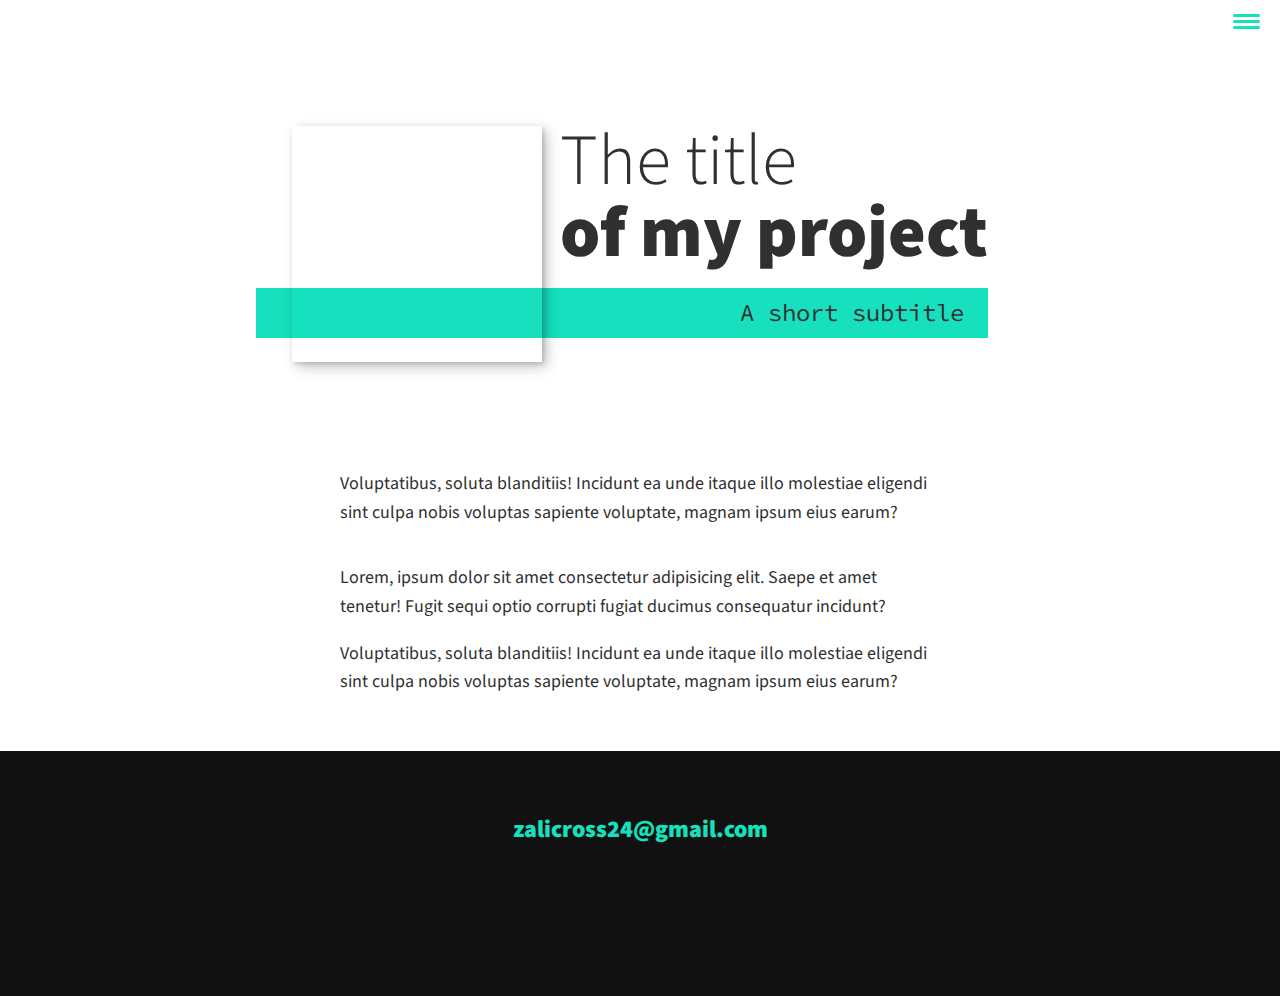
==== portfolio-item.html @ 570b1f67 "changes to index and style.css" ====
<!DOCTYPE html>
<html lang="en">

<head>
    <meta charset="UTF-8">
    <meta name="viewport" content="width=device-width, initial-scale=1.0">
    <title>DevJane Portfolio Website</title>
    <link rel="stylesheet" href="https://cdnjs.cloudflare.com/ajax/libs/normalize/7.0.0/normalize.min.css">
    <link rel="stylesheet" href="https://cdnjs.cloudflare.com/ajax/libs/font-awesome/5.11.2/css/all.css"
        integrity="sha256-46qynGAkLSFpVbEBog43gvNhfrOj+BmwXdxFgVK/Kvc=" crossorigin="anonymous" />

    <!-- Update these with your own fonts -->
    <link href="https://fonts.googleapis.com/css?family=Source+Code+Pro:400,900|Source+Sans+Pro:300,900&display=swap"
        rel="stylesheet">

    <link rel="stylesheet" href="styles.css">

</head>

<body>
    <header>
        <div class="logo">
            <img src="img/devjane.png" alt="">
        </div>
        <button class="nav-toggle" aria-label="toggle navigation">
            <span class="hamburger"></span>
        </button>
        <nav class="nav">
            <ul class="nav__list">
                <li class="nav__item"><a href="index.html" class="nav__link">Home</a></li>
                <li class="nav__item"><a href="index.html#services" class="nav__link">My Services</a></li>
                <li class="nav__item"><a href="index.html#about" class="nav__link">About me</a></li>
                <li class="nav__item"><a href="index.html#work" class="nav__link">My Work</a></li>
            </ul>
        </nav>
    </header>


    <section class="intro">
        <h1 class="section__title section__title--intro">
            The title <strong>of my project</strong>
        </h1>
        <p class="section__subtitle section__subtitle--intro">A short subtitle</p>
        <img src="img/portfolio-01.jpg" alt="" class="intro__img">
    </section>

    <div class="portfolio-item-individual">
        <p>Voluptatibus, soluta blanditiis! Incidunt ea unde itaque illo molestiae eligendi sint culpa nobis voluptas
            sapiente voluptate, magnam ipsum eius earum?</p>
        <img src="img/portfolio-details.jpg" alt="">
        <p>Lorem, ipsum dolor sit amet consectetur adipisicing elit. Saepe et amet tenetur! Fugit sequi optio corrupti
            fugiat ducimus consequatur incidunt?</p>
        <p>Voluptatibus, soluta blanditiis! Incidunt ea unde itaque illo molestiae eligendi sint culpa nobis voluptas
            sapiente voluptate, magnam ipsum eius earum?</p>
    </div>


    <!-- Footer -->
    <footer class="footer">
        <!-- replace with your own email address -->
        <a href="mailto:zalicross24@gmail.com" class="footer__link">zalicross24@gmail.com</a>
        <ul class="social-list">
            <li class="social-list__item">
                <a class="social-list__link" href="https://www.linkedin.com/in/zali-cross/">
                    <i class="fab fa-linkedin"></i>
                </a>
            </li>
            <li class="social-list__item">
                <a class="social-list__link" href="https://twitter.com">
                    <i class="fab fa-twitter"></i>
                </a>
            </li>
            <li class="social-list__item">
                <a class="social-list__link" href="https://github.com/zcross13">
                    <i class="fab fa-github"></i>
                </a>
            </li>
        </ul>
    </footer>

    <script src="app.js"></script>

</body>

</html>
---- styles.css ----
*,
*::before,
*::after {
    box-sizing: border-box;
}

/* Custom Properties, update these for your own design */

:root {
    --ff-primary: 'Source Sans Pro', sans-serif;
    --ff-secondary: 'Source Code Pro', monospace;

    --fw-reg: 300;
    --fw-bold: 900;

    --clr-light: #fff;
    --clr-dark: #303030;
    --clr-accent: #16e0bd;

    --fs-h1: 3rem;
    --fs-h2: 2.25rem;
    --fs-h3: 1.25rem;
    --fs-body: 1rem;

    --bs: 0.25em 0.25em 0.75em rgba(0, 0, 0, .25),
        0.125em 0.125em 0.25em rgba(0, 0, 0, .15);
}

@media (min-width: 800px) {
    :root {
        --fs-h1: 4.5rem;
        --fs-h2: 3.75rem;
        --fs-h3: 1.5rem;
        --fs-body: 1.125rem;
    }
}

/* General styles */

/* endable this to add smooth scrolling */
/* html {
    scroll-behavior: smooth;
} */


body {
    background: var(--clr-light);
    color: var(--clr-dark);
    margin: 0;
    font-family: var(--ff-primary);
    font-size: var(--fs-body);
    line-height: 1.6;
}

section {
    padding: 5em 2em;
}

img {
    display: block;
    max-width: 100%;
}

strong {
    font-weight: var(--fw-bold)
}

:focus {
    outline: 3px solid var(--clr-accent);
    outline-offset: 3px;
}

/* Buttons */

.btn {
    display: inline-block;
    padding: .5em 2.5em;
    background: var(--clr-accent);
    color: var(--clr-dark);
    text-decoration: none;
    cursor: pointer;
    font-size: .8rem;
    text-transform: uppercase;
    letter-spacing: 2px;
    font-weight: var(--fw-bold);
    transition: transform 200ms ease-in-out;
}

.btn:hover {
    transform: scale(1.1);
}

/* Typography */

h1,
h2,
h3 {
    line-height: 1;
    margin: 0;
}

h1 {
    font-size: var(--fs-h1)
}

h2 {
    font-size: var(--fs-h2)
}

h3 {
    font-size: var(--fs-h3)
}


.section__title {
    margin-bottom: .25em;
}

.section__title--intro {
    font-weight: var(--fw-reg);
}

.section__title--intro strong {
    display: block;
}

.section__subtitle {
    margin: 0;
    font-size: var(--fs-h3);
}

.section__subtitle--intro,
.section__subtitle--about {
    background: var(--clr-accent);
    padding: .25em 1em;
    font-family: var(--ff-secondary);
    margin-bottom: 1em;
}

.section__subtitle--work {
    color: var(--clr-accent);
    font-weight: var(--fw-bold);
    margin-bottom: 2em;
}

/* header */

header {
    display: flex;
    justify-content: space-between;
    padding: 1em;
}

.logo {
    max-width: 100px;
}

.nav {
    position: fixed;
    background: var(--clr-dark);
    color: var(--clr-light);
    top: 0;
    bottom: 0;
    left: 0;
    right: 0;
    z-index: 100;

    transform: translateX(100%);
    transition: transform 250ms cubic-bezier(.5, 0, .5, 1);
}

.nav__list {
    list-style: none;
    display: flex;
    height: 100%;
    flex-direction: column;
    justify-content: space-evenly;
    align-items: center;
    margin: 0;
    padding: 0;
}

.nav__link {
    color: inherit;
    font-weight: var(--fw-bold);
    font-size: var(--fs-h2);
    text-decoration: none;
}

.nav__link:hover {
    color: var(--clr-accent);
}

.nav-toggle {
    padding: .5em;
    background: transparent;
    border: 0;
    cursor: pointer;
    position: absolute;
    right: 1em;
    top: 1em;
    z-index: 1000;
}

.nav-open .nav {
    transform: translateX(0);
}

.nav-open .nav-toggle {
    position: fixed;
}

.nav-open .hamburger {
    transform: rotate(.625turn);
}

.nav-open .hamburger::before {
    transform: rotate(90deg) translateX(-6px);
}

.nav-open .hamburger::after {
    opacity: 0;
}






.hamburger {
    display: block;
    position: relative;
}

.hamburger,
.hamburger::before,
.hamburger::after {
    background: var(--clr-accent);
    width: 2em;
    height: 3px;
    border-radius: 1em;
    transition: transform 250ms ease-in-out;
}


.hamburger::before,
.hamburger::after {
    content: '';
    position: absolute;
    left: 0;
    right: 0;
}

.hamburger::before {
    top: 6px;
}

.hamburger::after {
    bottom: 6px;
}


/*  Intro section  */

.intro {
    position: relative;
}

.intro__img {
    box-shadow: var(--bs);
}

.section__subtitle--intro {
    display: inline-block;
}

@media (min-width: 600px) {
    .intro {
        display: grid;
        width: min-content;
        margin: 0 auto;
        grid-column-gap: 1em;
        grid-template-areas:
            "img title"
            "img subtitle";
        grid-template-columns: min-content max-content;
    }

    .intro__img {
        grid-area: img;
        min-width: 250px;
        position: relative;
        z-index: 2;
    }

    .section__subtitle--intro {
        align-self: start;
        grid-column: -1 / 1;
        grid-row: 2;
        text-align: right;
        position: relative;
        left: -1.5em;
        width: calc(100% + 1.5em);
    }
}



/*  My services section  */

.my-services {
    background-color: var(--clr-dark);
    background-image: url(../img/services-bg.jpg);
    background-size: cover;
    /* background-blend-mode: multiply; */
    color: var(--clr-light);
    text-align: center;
}

.section__title--services {
    color: var(--clr-accent);
    position: relative;
}

.section__title--services::after {
    content: '';
    display: block;
    width: 2em;
    height: 1px;
    margin: 0.5em auto 1em;
    background: var(--clr-light);
    opacity: 0.25;
}

.services {
    margin-bottom: 4em;
}

.service {
    max-width: 500px;
    margin: 0 auto;
}

@media (min-width: 800px) {
    .services {
        display: flex;
        max-width: 1000px;
        margin-left: auto;
        margin-right: auto;
    }

    .service+.service {
        margin-left: 2em;
    }
}


.about-me {
    max-width: 1000px;
    margin: 0 auto;
}

.about-me__img {
    box-shadow: var(--bs);
}

@media (min-width: 600px) {
    .about-me {
        display: grid;
        grid-template-columns: 1fr 200px;
        grid-template-areas:
            "title img"
            "subtitle img"
            "text img";
        grid-column-gap: 2em;
    }

    .section__title--about {
        grid-area: title;
    }

    .section__subtitle--about {
        grid-column: 1 / -1;
        grid-row: 2;
        position: relative;
        left: -1em;
        width: calc(100% + 2em);
        padding-left: 1em;
        padding-right: calc(200px + 4em);
    }

    .about-me__img {
        grid-area: img;
        position: relative;
        z-index: 2;
    }
}

/* My Work */

.my-work {
    background-color: var(--clr-dark);
    color: var(--clr-light);
    text-align: center;
}

.portfolio {
    display: grid;
    grid-template-columns: repeat(auto-fit, minmax(300px, 1fr));
}

.portfolio__item {
    background: var(--clr-accent);
    overflow: hidden;
}

.portfolio__img {
    transition:
        transform 750ms cubic-bezier(.5, 0, .5, 1),
        opacity 250ms linear;
}

.portfolio__item:focus {
    position: relative;
    z-index: 2;
}

.portfolio__img:hover,
.portfolio__item:focus .portfolio__img {
    transform: scale(1.2);
    opacity: .5;
}


/* footer */

.footer {
    background: #111;
    color: var(--clr-accent);
    text-align: center;
    padding: 2.5em 0;
    font-size: var(--fs-h3);

}

.footer a {
    color: inherit;
    text-decoration: none;
}

.footer__link {
    font-weight: var(--fw-bold);
}

.footer__link:hover,
.social-list__link:hover {
    opacity: .7;
}

.footer__link:hover {
    text-decoration: underline;
}

.social-list {
    list-style: none;
    display: flex;
    justify-content: center;
    margin: 2em 0 0;
    padding: 0;
}

.social-list__item {
    margin: 0 .5em;
}

.social-list__link {
    padding: .5em;
}


/* Individual portfolio item styles */

.portfolio-item-individual {
    padding: 0 2em 2em;
    max-width: 1000px;
    margin: 0 auto;
}

.portfolio-item-individual p {
    max-width: 600px;
    margin-left: auto;
    margin-right: auto;
}
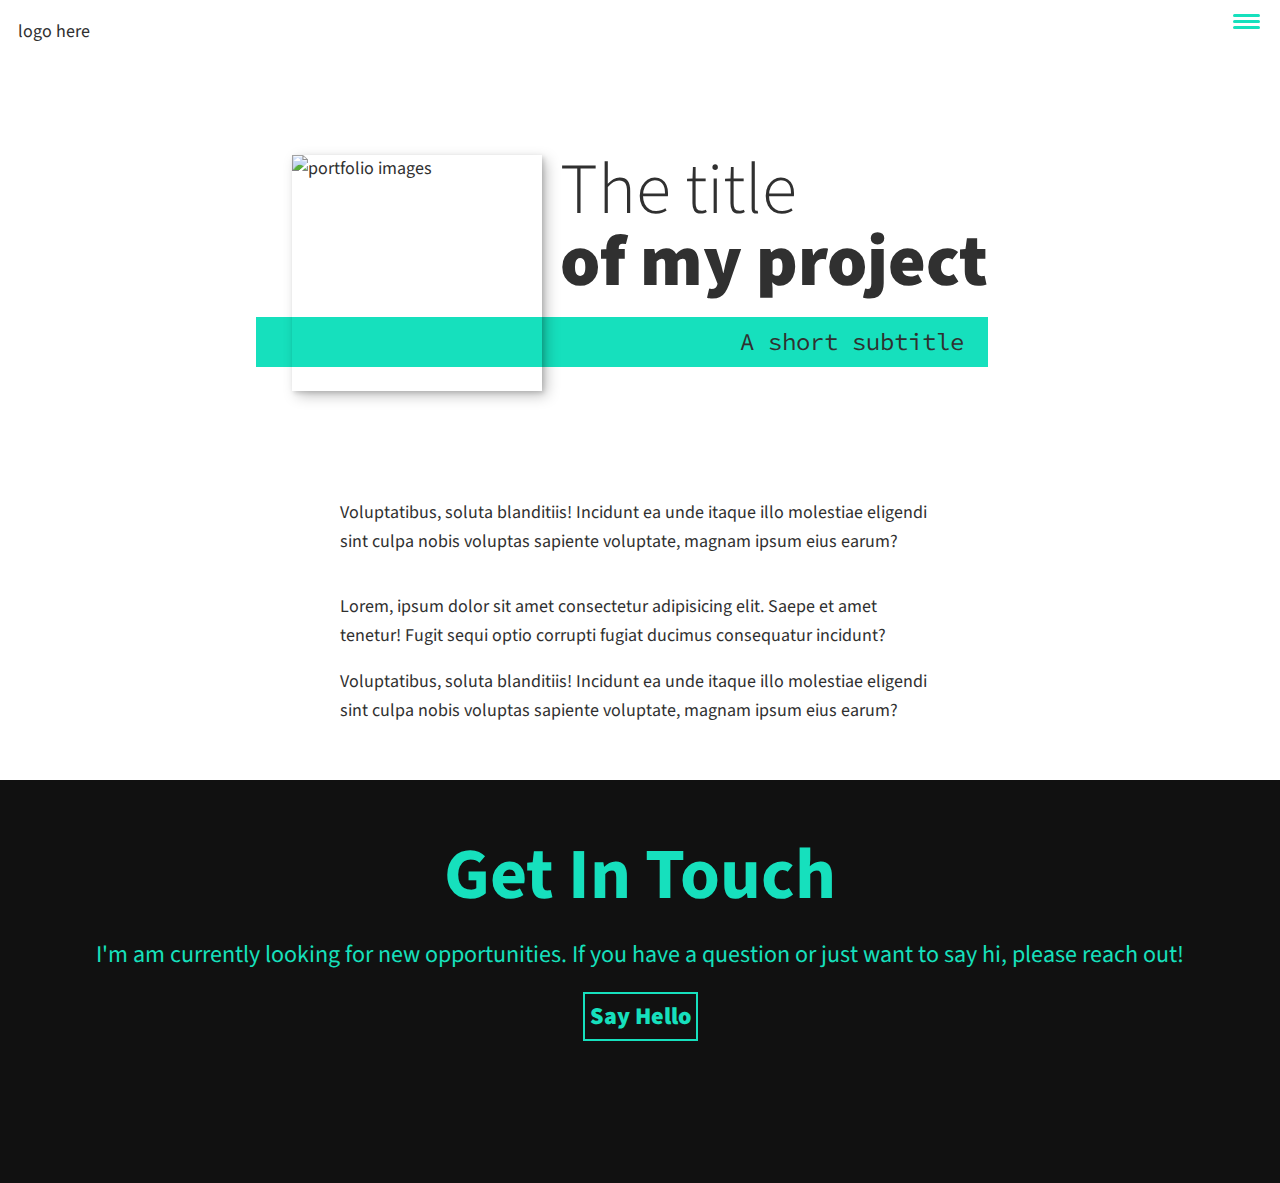
==== commit 1d5811ec: "added resume to footer" ====
--- a/portfolio-item.html
+++ b/portfolio-item.html
@@ -9,7 +9,6 @@
     <link rel="stylesheet" href="https://cdnjs.cloudflare.com/ajax/libs/font-awesome/5.11.2/css/all.css"
         integrity="sha256-46qynGAkLSFpVbEBog43gvNhfrOj+BmwXdxFgVK/Kvc=" crossorigin="anonymous" />
 
-    <!-- Update these with your own fonts -->
     <link href="https://fonts.googleapis.com/css?family=Source+Code+Pro:400,900|Source+Sans+Pro:300,900&display=swap"
         rel="stylesheet">
 
@@ -20,7 +19,7 @@
 <body>
     <header>
         <div class="logo">
-            <img src="img/devjane.png" alt="">
+            logo here
         </div>
         <button class="nav-toggle" aria-label="toggle navigation">
             <span class="hamburger"></span>
@@ -41,7 +40,7 @@
             The title <strong>of my project</strong>
         </h1>
         <p class="section__subtitle section__subtitle--intro">A short subtitle</p>
-        <img src="img/portfolio-01.jpg" alt="" class="intro__img">
+        <img src="" alt="portfolio images" class="intro__img">
     </section>
 
     <div class="portfolio-item-individual">
@@ -57,9 +56,18 @@
 
     <!-- Footer -->
     <footer class="footer">
-        <!-- replace with your own email address -->
-        <a href="mailto:zalicross24@gmail.com" class="footer__link">zalicross24@gmail.com</a>
+        <h1 class="footer__header">Get In Touch</h1>
+        <p class="footer__info">I'm am currently looking for new opportunities. If you have a question or just want to
+            say hi, please reach out!</p>
+        <a href="mailto:zalicross24@gmail.com" class="footer__link">Say Hello</a>
+
         <ul class="social-list">
+            <li class="social-list__item">
+                <a class="social-list__link"
+                    href="/uploads/Zali Cross - ATS SEI Resume Template (Updated) - Version 1.pdf">
+                    <i class="fas fa-download"></i>
+                </a>
+            </li>
             <li class="social-list__item">
                 <a class="social-list__link" href="https://www.linkedin.com/in/zali-cross/">
                     <i class="fab fa-linkedin"></i>
@@ -78,6 +86,8 @@
         </ul>
     </footer>
 
+
+
     <script src="app.js"></script>
 
 </body>
--- a/styles.css
+++ b/styles.css
@@ -450,6 +450,10 @@
 
 .footer__link {
     font-weight: var(--fw-bold);
+    box-sizing: border-box;
+    width: 100%;
+    border: solid #16e0bd 2px;
+    padding: 5px;
 }
 
 .footer__link:hover,
